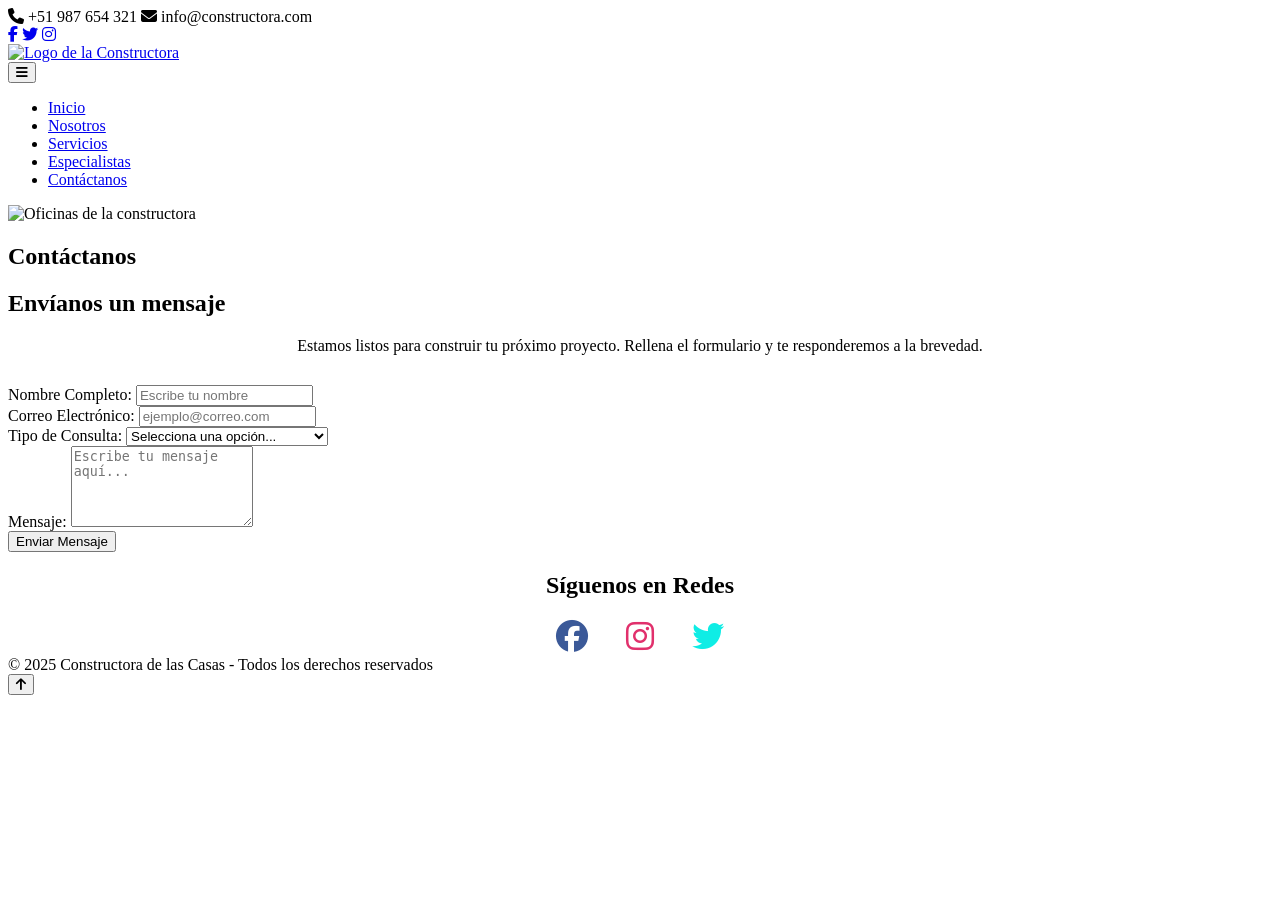
==== src/main/resources/templates/contactanos.html @ e54f2cde "Implementacion de Spring Boot + Rediseño de Pag.Principal" ====
<!DOCTYPE html>
<html lang="es">

<head>
    <meta charset="UTF-8">
    <meta name="viewport" content="width=device-width, initial-scale=1.0">
    <title>Contáctanos - Constructora</title>

    <link rel="icon" href="../../favicon.ico" type="image/x-icon">

    <link rel="preconnect" href="https://fonts.googleapis.com">
    <link rel="preconnect" href="https://fonts.gstatic.com" crossorigin>
    <link href="https://fonts.googleapis.com/css2?family=Roboto:wght@400;700&family=Teko:wght@400;700&display=swap" rel="stylesheet">

    <link rel="stylesheet" href="https://cdnjs.cloudflare.com/ajax/libs/font-awesome/6.5.2/css/all.min.css">

    <link rel="stylesheet" href="../css/styles.css">
</head>

<body>

    <div class="top-bar">
        <div class="container">
            <div class="contact-info">
                <span><i class="fa-solid fa-phone"></i> +51 987 654 321</span>
                <span><i class="fa-solid fa-envelope"></i> info@constructora.com</span>
            </div>
            <div class="social-icons">
                <a href="https://www.facebook.com/" target="_blank"><i class="fa-brands fa-facebook-f"></i></a>
                <a href="https://x.com/home" target="_blank"><i class="fa-brands fa-twitter"></i></a>
                <a href="https://www.instagram.com/" target="_blank"><i class="fa-brands fa-instagram"></i></a>
            </div>
        </div>
    </div>

    <header class="header">
        <div class="container">
            <nav class="nav-bar">
                <div class="nav-logo">
                    <a href="../../index.html">
                        <img class="ajustar-img" src="../img/Logo.png" alt="Logo de la Constructora">
                    </a>
                </div>

                <button class="nav-toggle" aria-label="Abrir menú">
                    <i class="fa-solid fa-bars"></i>
                </button>

                <ul class="nav-menu">
                    <li class="nav-menu-item">
                        <a class="nav-menu-link" href="../../index.html">Inicio</a>
                    </li>
                    <li class="nav-menu-item">
                        <a class="nav-menu-link" href="nosotros.html">Nosotros</a>
                    </li>
                    <li class="nav-menu-item">
                        <a class="nav-menu-link" href="servicios.html">Servicios</a>
                    </li>
                    <li class="nav-menu-item">
                        <a class="nav-menu-link" href="especialistas.html">Especialistas</a>
                    </li>
                    <li class="nav-menu-item">
                        <a class="nav-menu-link active" href="contactanos.html">Contáctanos</a>
                    </li>
                </ul>
            </nav>
        </div>
    </header>

    <main>
        <section class="banner">
            <img class="img-fluid" src="../img/Banner.jpg" alt="Oficinas de la constructora">
            <div class="banner-text">
                <h1>Contáctanos</h1>
            </div>
        </section>

        <section class="contact-section padding-xl">
            <div class="container">
                <h2>Envíanos un mensaje</h2>
                <p style="text-align: center; margin-bottom: 30px;">Estamos listos para construir tu próximo proyecto. Rellena el formulario y te responderemos a la brevedad.</p>
                
                <form action="#" method="post" class="contact-form">
                    <div class="form-group">
                        <label for="name">Nombre Completo:</label>
                        <input type="text" id="name" name="name" placeholder="Escribe tu nombre" required>
                    </div>
                    <div class="form-group">
                        <label for="email">Correo Electrónico:</label>
                        <input type="email" id="email" name="email" placeholder="ejemplo@correo.com" required>
                    </div>
                    <div class="form-group">
                        <label for="subject">Tipo de Consulta:</label>
                        <select id="subject" name="subject" required>
                            <option value="" disabled selected>Selecciona una opción...</option>
                            <option value="cotizacion">Cotización de Nuevo Proyecto</option>
                            <option value="informacion">Información sobre Servicios</option>
                            <option value="remodelacion">Consulta sobre Remodelación</option>
                            <option value="otro">Otro Motivo</option>
                        </select>
                    </div>
                    <div class="form-group">
                        <label for="message">Mensaje:</label>
                        <textarea id="message" name="message" rows="5" placeholder="Escribe tu mensaje aquí..." required></textarea>
                    </div>
                    <button type="submit" class="btn">Enviar Mensaje</button>
                </form>
            </div>
        </section>

        <section class="social-section padding-xl" style="background-color: var(--color-secundario); text-align: center;">
            <div class="container">
                <h2>Síguenos en Redes</h2>
                <div class="social-icons-large" style="margin-top: 20px; font-size: 2rem;">
                    <a href="https://www.facebook.com/" style="color: #3b5998; margin: 0 15px;"><i class="fa-brands fa-facebook"></i></a>
                    <a href="https://www.instagram.com/" style="color: #E1306C; margin: 0 15px;"><i class="fa-brands fa-instagram"></i></a>
                    <a href="https://x.com/" style="color: #0fede5; margin: 0 15px;"><i class="fa-brands fa-twitter"></i></a>
                </div>
            </div>
        </section>

    </main>

    <footer class="footer padding-sm">
        <div class="container">
            <span>&copy; 2025 Constructora de las Casas - Todos los derechos reservados</span>
        </div>
    </footer>

    <button id="scrollUp" class="scroll-up" aria-label="Ir arriba">
        <i class="fa-solid fa-arrow-up"></i>
    </button>

    <script src="../scripts/main.js"></script>
</body>

</html>
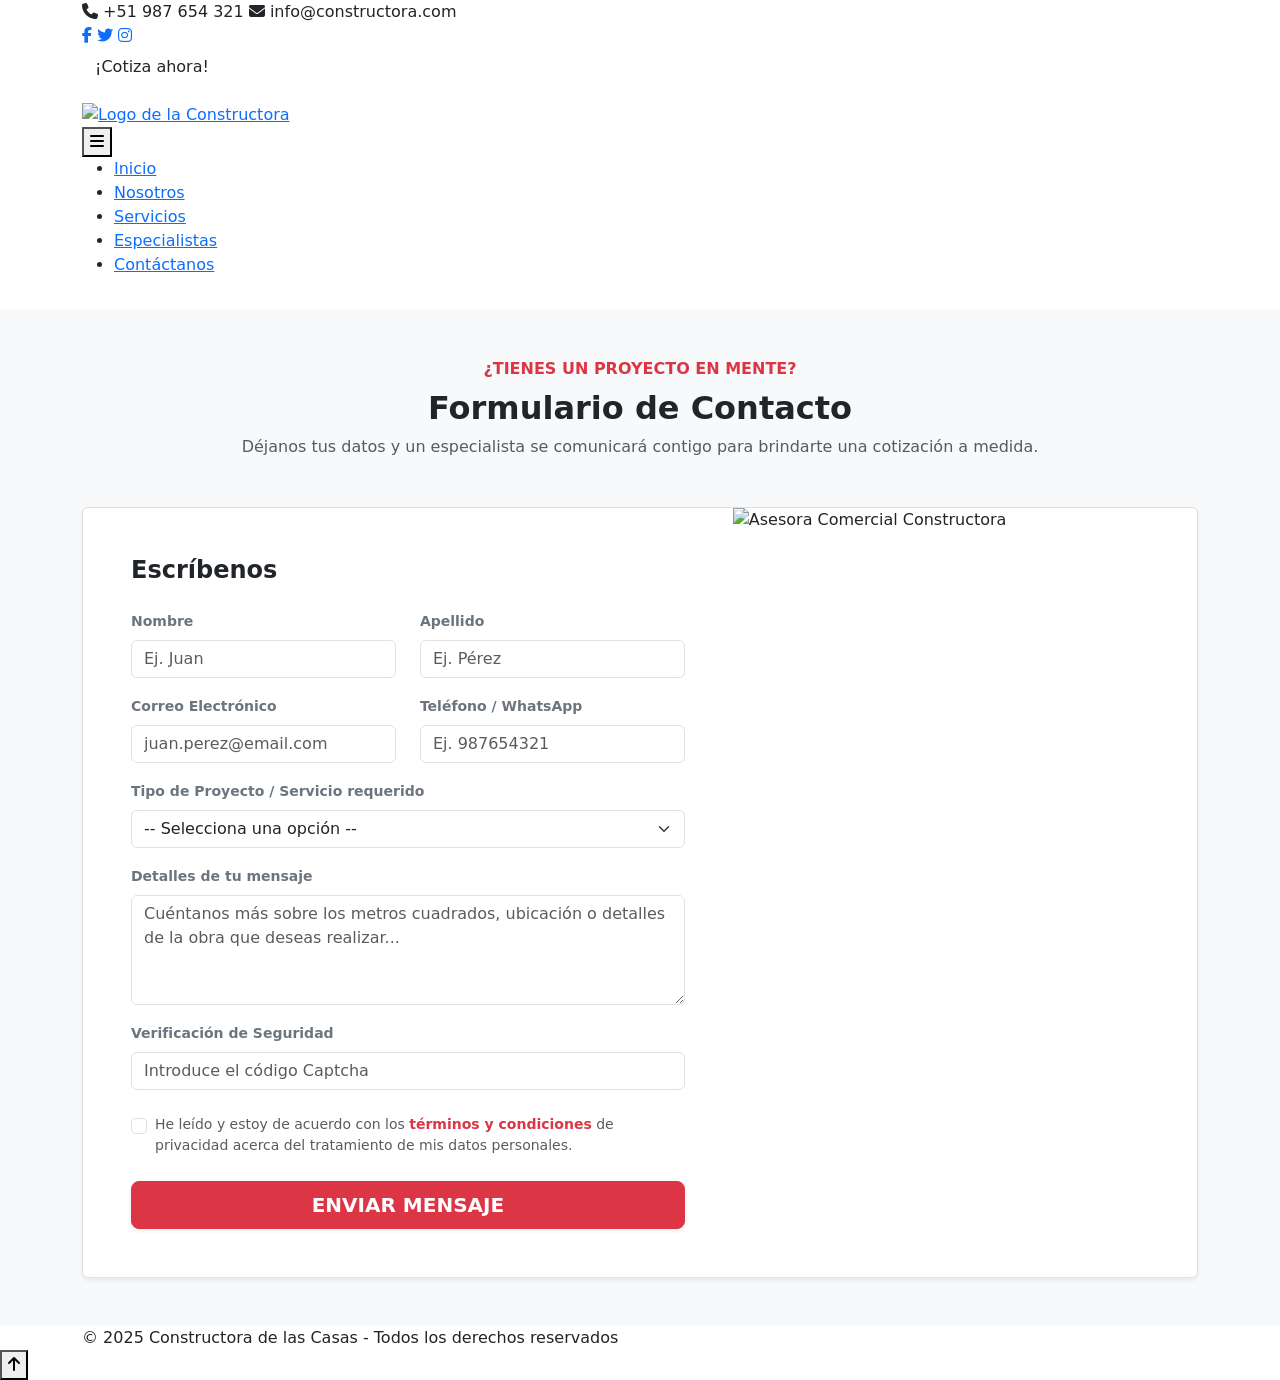
==== commit 99a0c0fa: "Mejora Visual en Todas la paginas + form Mejorado" ====
--- a/src/main/resources/templates/contactanos.html
+++ b/src/main/resources/templates/contactanos.html
@@ -4,17 +4,19 @@
 <head>
     <meta charset="UTF-8">
     <meta name="viewport" content="width=device-width, initial-scale=1.0">
-    <title>Contáctanos - Constructora</title>
-
-    <link rel="icon" href="../../favicon.ico" type="image/x-icon">
+    <title>Constructora de las Casas - Contáctanos</title>
+
+    <link rel="icon" th:href="@{/favicon.ico}" type="image/x-icon">
 
     <link rel="preconnect" href="https://fonts.googleapis.com">
     <link rel="preconnect" href="https://fonts.gstatic.com" crossorigin>
-    <link href="https://fonts.googleapis.com/css2?family=Roboto:wght@400;700&family=Teko:wght@400;700&display=swap" rel="stylesheet">
-
+    <link href="https://fonts.googleapis.com/css2?family=Roboto:wght@400;700&family=Teko:wght@400;700&display=swap"
+        rel="stylesheet">
+    <link href="https://cdn.jsdelivr.net/npm/bootstrap@5.3.8/dist/css/bootstrap.min.css" rel="stylesheet"
+        integrity="sha384-sRIl4kxILFvY47J16cr9ZwB07vP4J8+LH7qKQnuqkuIAvNWLzeN8tE5YBujZqJLB" crossorigin="anonymous">
     <link rel="stylesheet" href="https://cdnjs.cloudflare.com/ajax/libs/font-awesome/6.5.2/css/all.min.css">
 
-    <link rel="stylesheet" href="../css/styles.css">
+    <link rel="stylesheet" th:href="@{/css/styles.css}">
 </head>
 
 <body>
@@ -30,15 +32,19 @@
                 <a href="https://x.com/home" target="_blank"><i class="fa-brands fa-twitter"></i></a>
                 <a href="https://www.instagram.com/" target="_blank"><i class="fa-brands fa-instagram"></i></a>
             </div>
+            <div>
+                <button class="btn btn-modal" data-bs-toggle="modal" data-bs-target="#modalCotizacion">¡Cotiza
+                    ahora!</button>
+            </div>
         </div>
     </div>
 
-    <header class="header">
+    <header class="header py-3">
         <div class="container">
             <nav class="nav-bar">
                 <div class="nav-logo">
-                    <a href="../../index.html">
-                        <img class="ajustar-img" src="../img/Logo.png" alt="Logo de la Constructora">
+                    <a href="index.html">
+                        <img class="ajustar-img" th:src="@{/img/Logo.png}" alt="Logo de la Constructora">
                     </a>
                 </div>
 
@@ -48,19 +54,19 @@
 
                 <ul class="nav-menu">
                     <li class="nav-menu-item">
-                        <a class="nav-menu-link" href="../../index.html">Inicio</a>
-                    </li>
-                    <li class="nav-menu-item">
-                        <a class="nav-menu-link" href="nosotros.html">Nosotros</a>
-                    </li>
-                    <li class="nav-menu-item">
-                        <a class="nav-menu-link" href="servicios.html">Servicios</a>
-                    </li>
-                    <li class="nav-menu-item">
-                        <a class="nav-menu-link" href="especialistas.html">Especialistas</a>
-                    </li>
-                    <li class="nav-menu-item">
-                        <a class="nav-menu-link active" href="contactanos.html">Contáctanos</a>
+                        <a class="nav-menu-link" th:href="@{/}">Inicio</a>
+                    </li>
+                    <li class="nav-menu-item">
+                        <a class="nav-menu-link" th:href="@{/nosotros}">Nosotros</a>
+                    </li>
+                    <li class="nav-menu-item">
+                        <a class="nav-menu-link" th:href="@{/servicios}">Servicios</a>
+                    </li>
+                    <li class="nav-menu-item">
+                        <a class="nav-menu-link" th:href="@{/especialistas}">Especialistas</a>
+                    </li>
+                    <li class="nav-menu-item">
+                        <a class="nav-menu-link active" th:href="@{/contactanos}">Contáctanos</a>
                     </li>
                 </ul>
             </nav>
@@ -68,58 +74,122 @@
     </header>
 
     <main>
-        <section class="banner">
-            <img class="img-fluid" src="../img/Banner.jpg" alt="Oficinas de la constructora">
-            <div class="banner-text">
-                <h1>Contáctanos</h1>
+        <section class="contact-section py-5 bg-light" id="formulario-contacto">
+            <div class="container">
+                <div class="text-center mb-5">
+                    <span class="text-danger fw-bold text-uppercase tracking-wider">¿Tienes un Proyecto en Mente?</span>
+                    <h2 class="fw-bold mt-2">Formulario de Contacto</h2>
+                    <p class="text-muted">Déjanos tus datos y un especialista se comunicará contigo para brindarte una
+                        cotización a medida.</p>
+                </div>
+
+                <div class="row g-0 bg-white rounded shadow-sm border overflow-hidden max-width-lg mx-auto">
+
+                    <div class="col-md-7 p-4 p-lg-5">
+                        <h3 class="h4 fw-bold text-dark mb-4">Escríbenos</h3>
+
+                        <form action="" method="post">
+                            <div class="row">
+                                <div class="col-sm-6 mb-3">
+                                    <label class="form-label small fw-bold text-secondary">Nombre</label>
+                                    <input class="form-control" type="text" placeholder="Ej. Juan" required />
+                                </div>
+                                <div class="col-sm-6 mb-3">
+                                    <label class="form-label small fw-bold text-secondary">Apellido</label>
+                                    <input class="form-control" type="text" placeholder="Ej. Pérez" required />
+                                </div>
+                            </div>
+
+                            <div class="row">
+                                <div class="col-sm-6 mb-3">
+                                    <label class="form-label small fw-bold text-secondary">Correo Electrónico</label>
+                                    <input class="form-control" type="email" placeholder="juan.perez@email.com"
+                                        required />
+                                </div>
+                                <div class="col-sm-6 mb-3">
+                                    <label class="form-label small fw-bold text-secondary">Teléfono / WhatsApp</label>
+                                    <input class="form-control" type="tel" placeholder="Ej. 987654321" required />
+                                </div>
+                            </div>
+
+                            <div class="mb-3">
+                                <label class="form-label small fw-bold text-secondary">Tipo de Proyecto / Servicio
+                                    requerido</label>
+                                <select class="form-select" required>
+                                    <option value="" selected hidden>-- Selecciona una opción --</option>
+                                    <option value="construccion">Construcción y Edificación Completa</option>
+                                    <option value="diseno">Diseño Arquitectónico y Planos 3D</option>
+                                    <option value="remodelacion">Remodelación y Ampliación de Espacios</option>
+                                    <option value="inmobiliario">Asesoría Inmobiliaria (Compra/Venta/Alquiler)</option>
+                                    <option value="saneamiento">Saneamiento Legal y Técnico de Predios</option>
+                                </select>
+                            </div>
+
+                            <div class="mb-3">
+                                <label class="form-label small fw-bold text-secondary">Detalles de tu mensaje</label>
+                                <textarea class="form-control" rows="4"
+                                    placeholder="Cuéntanos más sobre los metros cuadrados, ubicación o detalles de la obra que deseas realizar..."
+                                    required></textarea>
+                            </div>
+
+                            <div class="mb-4">
+                                <label class="form-label small fw-bold text-secondary">Verificación de Seguridad</label>
+                                <input class="form-control" type="text" placeholder="Introduce el código Captcha"
+                                    required />
+                            </div>
+
+                            <div class="form-check mb-4">
+                                <input class="form-check-input" id="acuerdo" type="checkbox" required />
+                                <label class="form-check-label text-muted small user-select-none" for="acuerdo">
+                                    He leído y estoy de acuerdo con los <a
+                                        class="text-danger fw-semibold text-decoration-none" href="#">términos y
+                                        condiciones</a> de privacidad acerca del tratamiento de mis datos personales.
+                                </label>
+                            </div>
+
+                            <div class="d-grid">
+                                <button class="btn btn-danger btn-lg fw-bold py-2 shadow-sm text-uppercase"
+                                    type="submit">Enviar Mensaje</button>
+                            </div>
+                        </form>
+                    </div>
+
+                    <div class="col-md-5 d-none d-md-block">
+                        <img th:src="@{/img/contactanos.avif}" alt="Asesora Comercial Constructora"
+                            class="w-100 h-100 object-fit-cover" style="min-height: 100%;">
+                    </div>
+
+                </div>
             </div>
         </section>
-
-        <section class="contact-section padding-xl">
-            <div class="container">
-                <h2>Envíanos un mensaje</h2>
-                <p style="text-align: center; margin-bottom: 30px;">Estamos listos para construir tu próximo proyecto. Rellena el formulario y te responderemos a la brevedad.</p>
-                
-                <form action="#" method="post" class="contact-form">
-                    <div class="form-group">
-                        <label for="name">Nombre Completo:</label>
-                        <input type="text" id="name" name="name" placeholder="Escribe tu nombre" required>
-                    </div>
-                    <div class="form-group">
-                        <label for="email">Correo Electrónico:</label>
-                        <input type="email" id="email" name="email" placeholder="ejemplo@correo.com" required>
-                    </div>
-                    <div class="form-group">
-                        <label for="subject">Tipo de Consulta:</label>
-                        <select id="subject" name="subject" required>
-                            <option value="" disabled selected>Selecciona una opción...</option>
-                            <option value="cotizacion">Cotización de Nuevo Proyecto</option>
-                            <option value="informacion">Información sobre Servicios</option>
-                            <option value="remodelacion">Consulta sobre Remodelación</option>
-                            <option value="otro">Otro Motivo</option>
-                        </select>
-                    </div>
-                    <div class="form-group">
-                        <label for="message">Mensaje:</label>
-                        <textarea id="message" name="message" rows="5" placeholder="Escribe tu mensaje aquí..." required></textarea>
-                    </div>
-                    <button type="submit" class="btn">Enviar Mensaje</button>
-                </form>
-            </div>
-        </section>
-
-        <section class="social-section padding-xl" style="background-color: var(--color-secundario); text-align: center;">
-            <div class="container">
-                <h2>Síguenos en Redes</h2>
-                <div class="social-icons-large" style="margin-top: 20px; font-size: 2rem;">
-                    <a href="https://www.facebook.com/" style="color: #3b5998; margin: 0 15px;"><i class="fa-brands fa-facebook"></i></a>
-                    <a href="https://www.instagram.com/" style="color: #E1306C; margin: 0 15px;"><i class="fa-brands fa-instagram"></i></a>
-                    <a href="https://x.com/" style="color: #0fede5; margin: 0 15px;"><i class="fa-brands fa-twitter"></i></a>
-                </div>
-            </div>
-        </section>
-
     </main>
+
+    <!-- Modal para mostrar información de contacto y cotización -->
+    <div class="modal fade" id="modalCotizacion" tabindex="-1" aria-labelledby="modalLabel" aria-hidden="true">
+        <div class="modal-dialog">
+            <div class="modal-content">
+                <div class="modal-header text-white modal-header-custom">
+                    <h5 class="modal-title" id="modalLabel">Solicitar Cotización</h5>
+                    <button type="button" class="btn-close btn-close-white" data-bs-dismiss="modal"
+                        aria-label="Close"></button>
+                </div>
+                <div class="modal-body">
+                    <h6><strong>Ubícanos en:</strong></h6>
+                    <p>Av. Larco 456, Miraflores, Lima, Perú</p>
+                    <h6><strong>Horarios de Atención:</strong></h6>
+                    <p>Lunes a Viernes: 9:00 AM - 6:00 PM</p>
+                    <p>Sábados: 9:00 AM - 1:00 PM</p>
+                    <p>Domingos: Cerrado</p>
+                    <h6><strong>Contacto:</strong></h6>
+                    <p>Teléfono: +51 987 654 321</p>
+                    <p>Email: info@constructora.com</p>
+                </div>
+                <div class="modal-footer">
+                    <button type="button" class="btn btn-secondary" data-bs-dismiss="modal">Cerrar</button>
+                </div>
+            </div>
+        </div>
+    </div>
 
     <footer class="footer padding-sm">
         <div class="container">
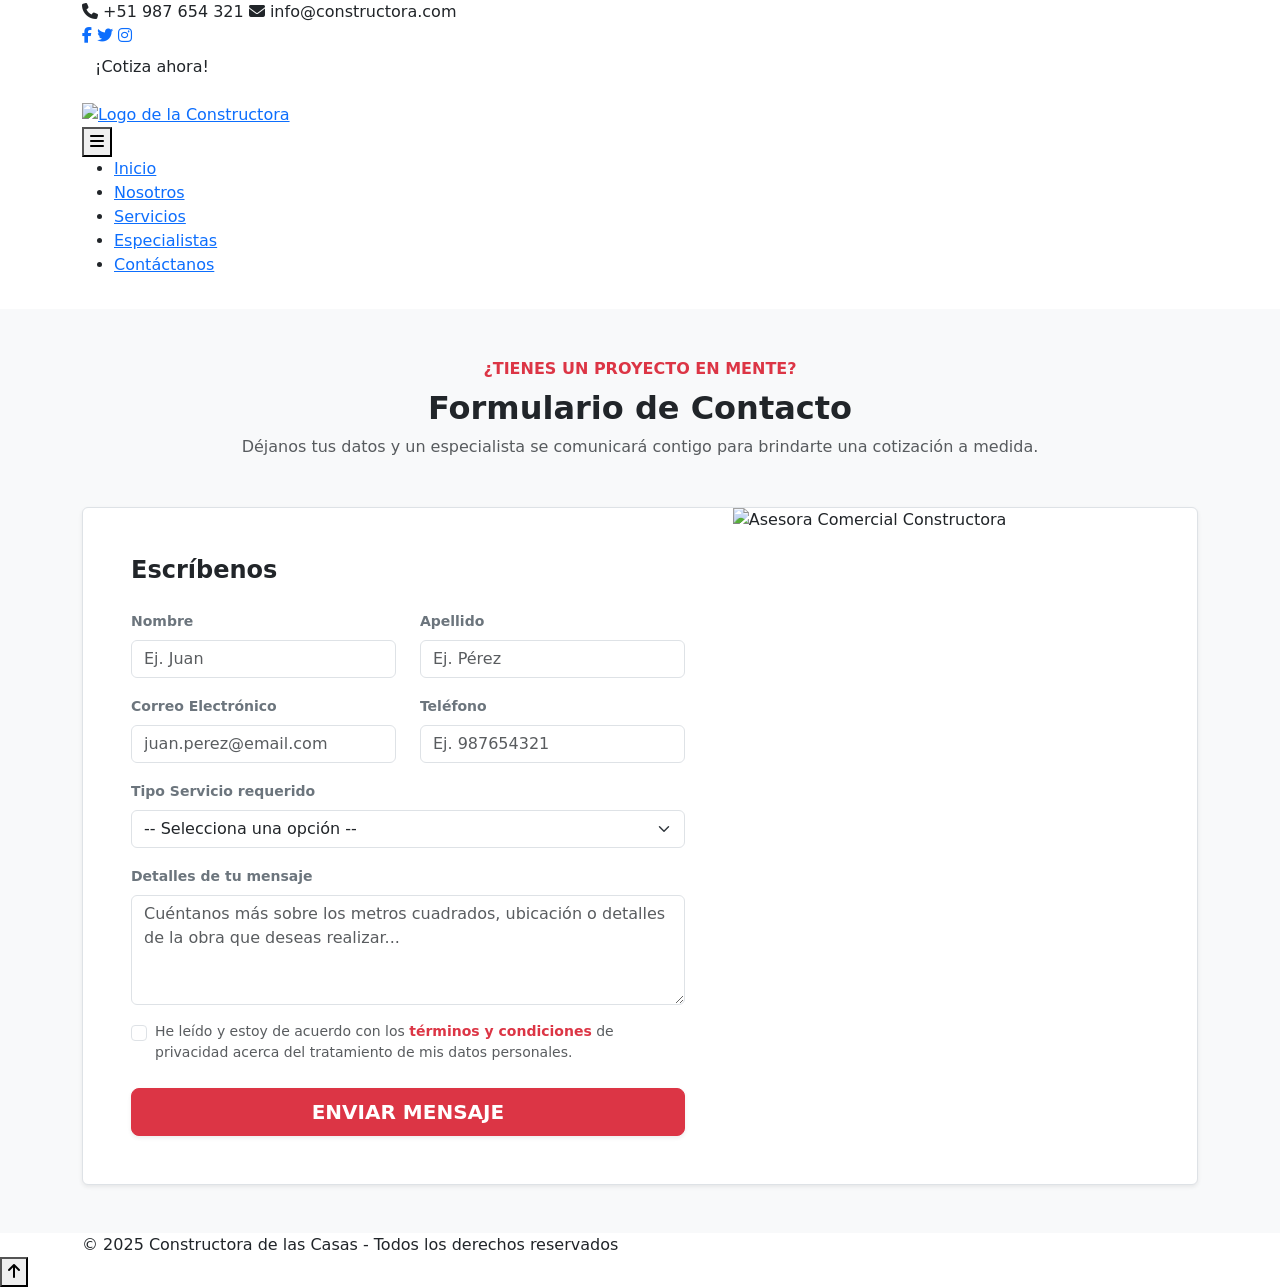
==== commit 1d39f0cc: "Implementacion de funciones de servicios enlazado con formulario autocompletado" ====
--- a/src/main/resources/templates/contactanos.html
+++ b/src/main/resources/templates/contactanos.html
@@ -88,54 +88,49 @@
                     <div class="col-md-7 p-4 p-lg-5">
                         <h3 class="h4 fw-bold text-dark mb-4">Escríbenos</h3>
 
-                        <form action="" method="post">
+                        <form id="formContacto" action="" method="post">
                             <div class="row">
                                 <div class="col-sm-6 mb-3">
                                     <label class="form-label small fw-bold text-secondary">Nombre</label>
-                                    <input class="form-control" type="text" placeholder="Ej. Juan" required />
+                                    <input class="form-control" id="txtContactoNombre" type="text"
+                                        placeholder="Ej. Juan" required />
                                 </div>
                                 <div class="col-sm-6 mb-3">
                                     <label class="form-label small fw-bold text-secondary">Apellido</label>
-                                    <input class="form-control" type="text" placeholder="Ej. Pérez" required />
+                                    <input class="form-control" id="txtContactoApellido" type="text"
+                                        placeholder="Ej. Pérez" required />
                                 </div>
                             </div>
 
                             <div class="row">
                                 <div class="col-sm-6 mb-3">
                                     <label class="form-label small fw-bold text-secondary">Correo Electrónico</label>
-                                    <input class="form-control" type="email" placeholder="juan.perez@email.com"
-                                        required />
-                                </div>
-                                <div class="col-sm-6 mb-3">
-                                    <label class="form-label small fw-bold text-secondary">Teléfono / WhatsApp</label>
-                                    <input class="form-control" type="tel" placeholder="Ej. 987654321" required />
+                                    <input class="form-control" id="txtContactoCorreo" type="email"
+                                        placeholder="juan.perez@email.com" required />
+                                </div>
+                                <div class="col-sm-6 mb-3">
+                                    <label class="form-label small fw-bold text-secondary">Teléfono</label>
+                                    <input class="form-control" id="txtContactoTelefono" type="tel"
+                                        placeholder="Ej. 987654321" required />
                                 </div>
                             </div>
 
                             <div class="mb-3">
-                                <label class="form-label small fw-bold text-secondary">Tipo de Proyecto / Servicio
-                                    requerido</label>
-                                <select class="form-select" required>
+                                <label class="form-label small fw-bold text-secondary">Tipo Servicio                                    requerido</label>
+                                <select class="form-select" id="selectContactoServicio" required>
                                     <option value="" selected hidden>-- Selecciona una opción --</option>
-                                    <option value="construccion">Construcción y Edificación Completa</option>
-                                    <option value="diseno">Diseño Arquitectónico y Planos 3D</option>
-                                    <option value="remodelacion">Remodelación y Ampliación de Espacios</option>
-                                    <option value="inmobiliario">Asesoría Inmobiliaria (Compra/Venta/Alquiler)</option>
-                                    <option value="saneamiento">Saneamiento Legal y Técnico de Predios</option>
+                                    <option value="servicio1">Servicio Inmobiliarios</option>
+                                    <option value="servicio2">Construccion, Diseño y Remodelacion</option>
+                                    <option value="servicio3">Inspeccion y calidad de la Vivienda</option>
+                                    <option value="servicio4">Administracion y Mantenimiento</option>
                                 </select>
                             </div>
 
                             <div class="mb-3">
                                 <label class="form-label small fw-bold text-secondary">Detalles de tu mensaje</label>
-                                <textarea class="form-control" rows="4"
+                                <textarea class="form-control" id="txtContactoMensaje" rows="4"
                                     placeholder="Cuéntanos más sobre los metros cuadrados, ubicación o detalles de la obra que deseas realizar..."
                                     required></textarea>
-                            </div>
-
-                            <div class="mb-4">
-                                <label class="form-label small fw-bold text-secondary">Verificación de Seguridad</label>
-                                <input class="form-control" type="text" placeholder="Introduce el código Captcha"
-                                    required />
                             </div>
 
                             <div class="form-check mb-4">
@@ -149,7 +144,7 @@
 
                             <div class="d-grid">
                                 <button class="btn btn-danger btn-lg fw-bold py-2 shadow-sm text-uppercase"
-                                    type="submit">Enviar Mensaje</button>
+                                    type="button" onclick="enviarFormularioAJava()">Enviar Mensaje</button>
                             </div>
                         </form>
                     </div>
@@ -201,7 +196,8 @@
         <i class="fa-solid fa-arrow-up"></i>
     </button>
 
-    <script src="../scripts/main.js"></script>
+    <script th:src="@{/js/main.js}"></script>
+    <script th:src="@{/js/contactanos.js}"></script>
 </body>
 
 </html>
